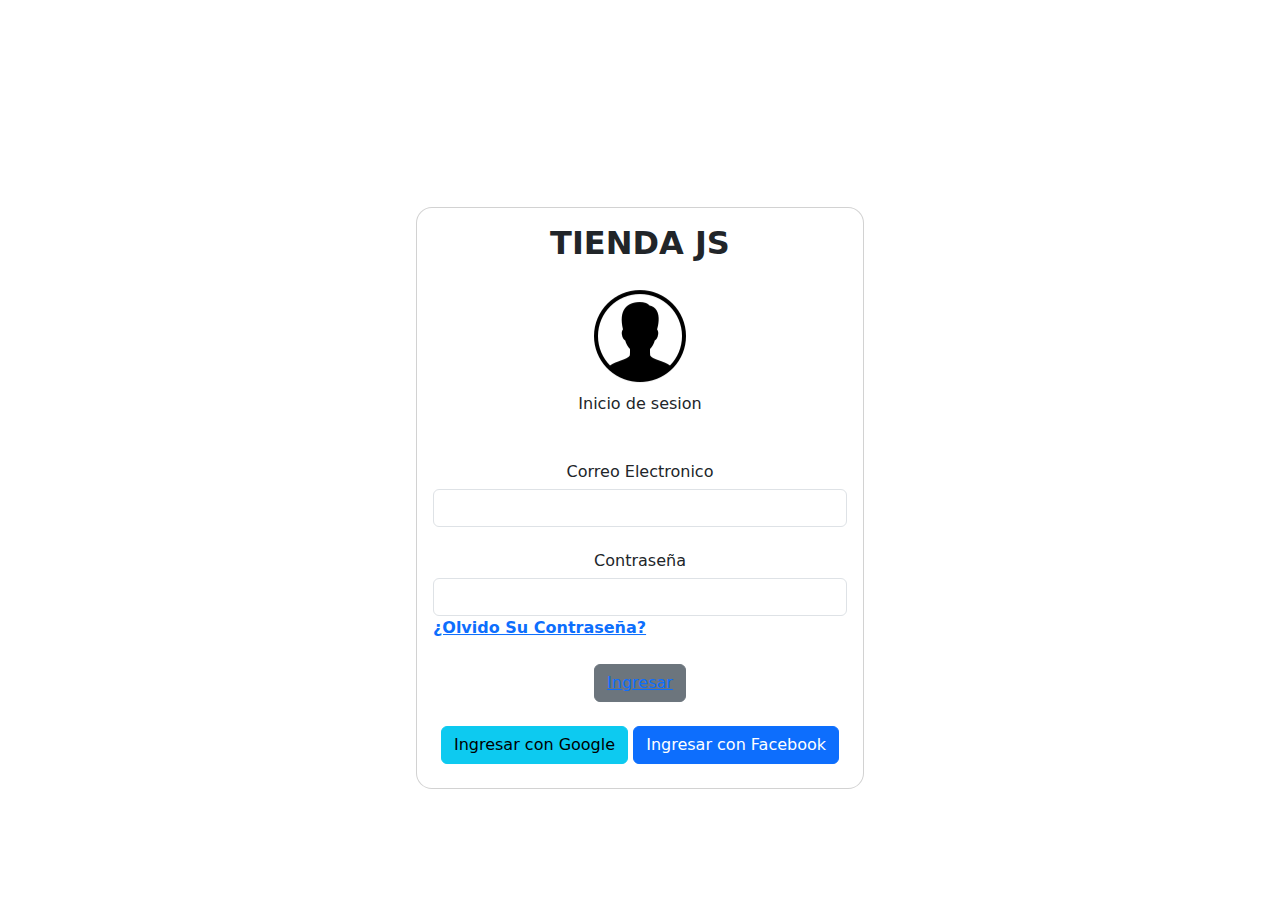
==== index.html @ de014403 "se agrego el login" ====
<!doctype html>
<html lang="en">

<head>
    <meta charset="utf-8">
    <meta name="viewport" content="width=device-width, initial-scale=1">
    <title>Ejercicios Bootstrap</title>
    <link rel="stylesheet" href="CSS/style.css">
    <link href="https://cdn.jsdelivr.net/npm/bootstrap@5.3.3/dist/css/bootstrap.min.css" rel="stylesheet"
        integrity="sha384-QWTKZyjpPEjISv5WaRU9OFeRpok6YctnYmDr5pNlyT2bRjXh0JMhjY6hW+ALEwIH" crossorigin="anonymous">
</head>

<body>
    <div class="card mt-5 position-absolute top-50 start-50 translate-middle rounded-4" style="width: 28rem;">
        <div class="card-body">
          <h2 class="card-title text-center mb-4 fw-bold">TIENDA JS</h2>
          <div class="text-center">
            <img src="img/icons8-usuario-masculino-en-círculo-100.png" class="rounded mb-2" alt="Login_icon">
          </div>
          <h6 class="card-title text-center mb-5">Inicio de sesion</h6>
          <h6 class="card-subtitle mb-2 mt-3 text-body-dark text-center">Correo Electronico</h6>
          <div class="col-auto">
            <input type="email" id="inputPassword6" class="form-control" aria-describedby="passwordHelpInline">
          </div>
          <h6 class="card-subtitle mb-2 mt-4 text-body-dark text-center">Contraseña</h6>
          <div class="col-auto">
            <input type="password" id="inputPassword6" class="form-control" aria-describedby="passwordHelpInline">
            <p class="fw-bold mb-4"><a href="Pagina-inicial">¿Olvido Su Contraseña?</a></p>
          </div>
          <div class="text-center">
          <button type="button" class="btn btn-secondary mb-4"><a href="Panel inicial.html">Ingresar</a></button>
          </div>
          <div class="text-center mb-2" alt="Boton_redes">
            <button type="button" class="btn btn-info">Ingresar con Google</button>
            <button type="button" class="btn btn-primary">Ingresar con Facebook</button>
          </div>
        </div>
      </div>

    
        <script src="https://cdn.jsdelivr.net/npm/bootstrap@5.3.3/dist/js/bootstrap.bundle.min.js"
            integrity="sha384-YvpcrYf0tY3lHB60NNkmXc5s9fDVZLESaAA55NDzOxhy9GkcIdslK1eN7N6jIeHz"
            crossorigin="anonymous"></script>
        <script src="https://cdn.jsdelivr.net/npm/@popperjs/core@2.11.8/dist/umd/popper.min.js"
            integrity="sha384-I7E8VVD/ismYTF4hNIPjVp/Zjvgyol6VFvRkX/vR+Vc4jQkC+hVqc2pM8ODewa9r"
            crossorigin="anonymous"></script>

</body>

</html>
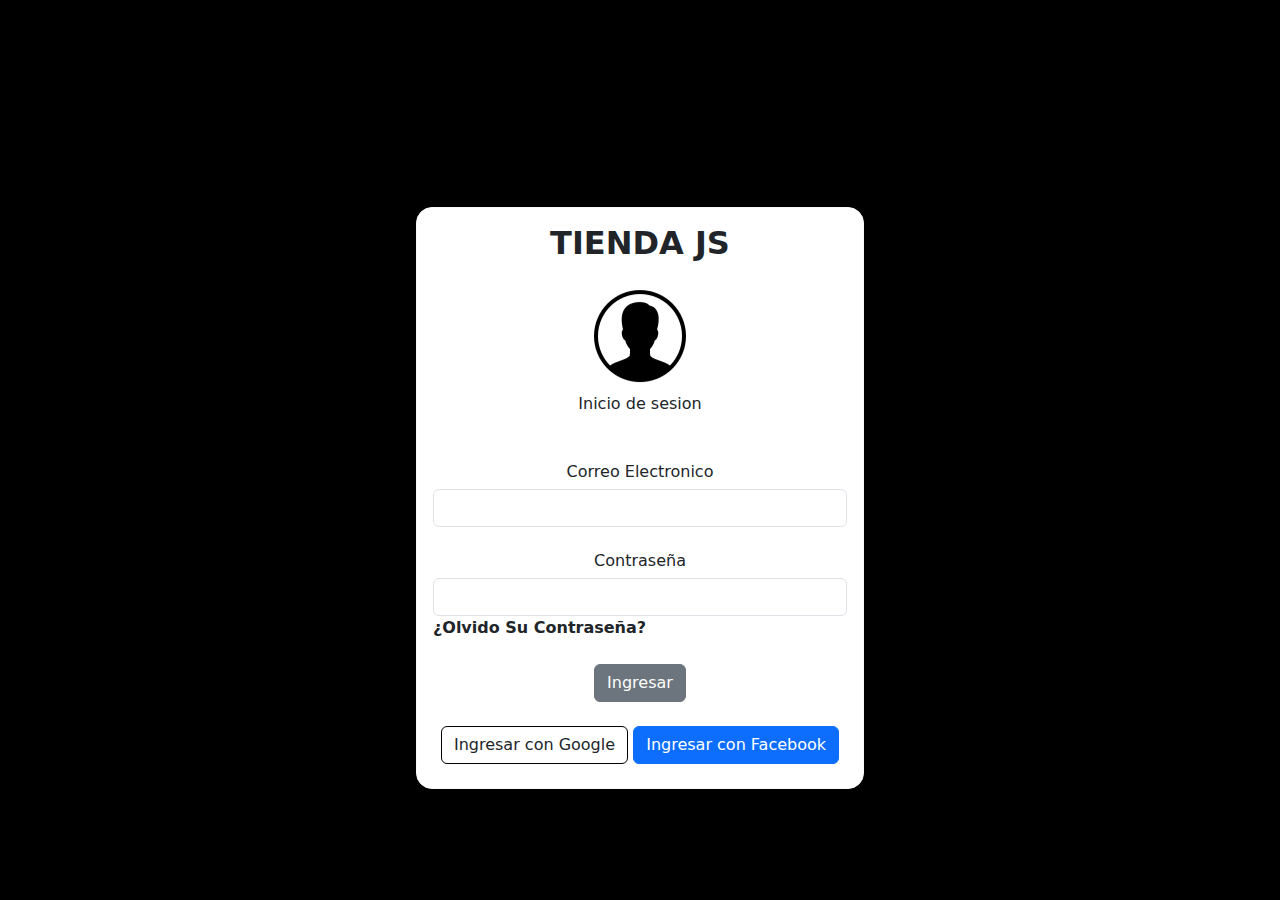
==== commit 9a51c316: "se agregaron cambios" ====
--- a/index.html
+++ b/index.html
@@ -10,8 +10,8 @@
         integrity="sha384-QWTKZyjpPEjISv5WaRU9OFeRpok6YctnYmDr5pNlyT2bRjXh0JMhjY6hW+ALEwIH" crossorigin="anonymous">
 </head>
 
-<body>
-    <div class="card mt-5 position-absolute top-50 start-50 translate-middle rounded-4" style="width: 28rem;">
+<body class="bg-black">
+    <div class="card mt-5 position-absolute top-50 start-50 translate-middle rounded-4 border-light" style="width: 28rem;">
         <div class="card-body">
           <h2 class="card-title text-center mb-4 fw-bold">TIENDA JS</h2>
           <div class="text-center">
@@ -25,13 +25,13 @@
           <h6 class="card-subtitle mb-2 mt-4 text-body-dark text-center">Contraseña</h6>
           <div class="col-auto">
             <input type="password" id="inputPassword6" class="form-control" aria-describedby="passwordHelpInline">
-            <p class="fw-bold mb-4"><a href="Pagina-inicial">¿Olvido Su Contraseña?</a></p>
+            <p class="fw-bold mb-4"><a class="text-decoration-none text-dark" href="Pagina-inicial">¿Olvido Su Contraseña?</a></p>
           </div>
           <div class="text-center">
-          <button type="button" class="btn btn-secondary mb-4"><a href="Panel inicial.html">Ingresar</a></button>
+          <button type="button" class="btn btn-secondary mb-4"><a class=" text-white text-decoration-none" href="Panel inicial.html">Ingresar</a></button>
           </div>
           <div class="text-center mb-2" alt="Boton_redes">
-            <button type="button" class="btn btn-info">Ingresar con Google</button>
+            <button type="button" class="btn btn-white border-black">Ingresar con Google</button>
             <button type="button" class="btn btn-primary">Ingresar con Facebook</button>
           </div>
         </div>
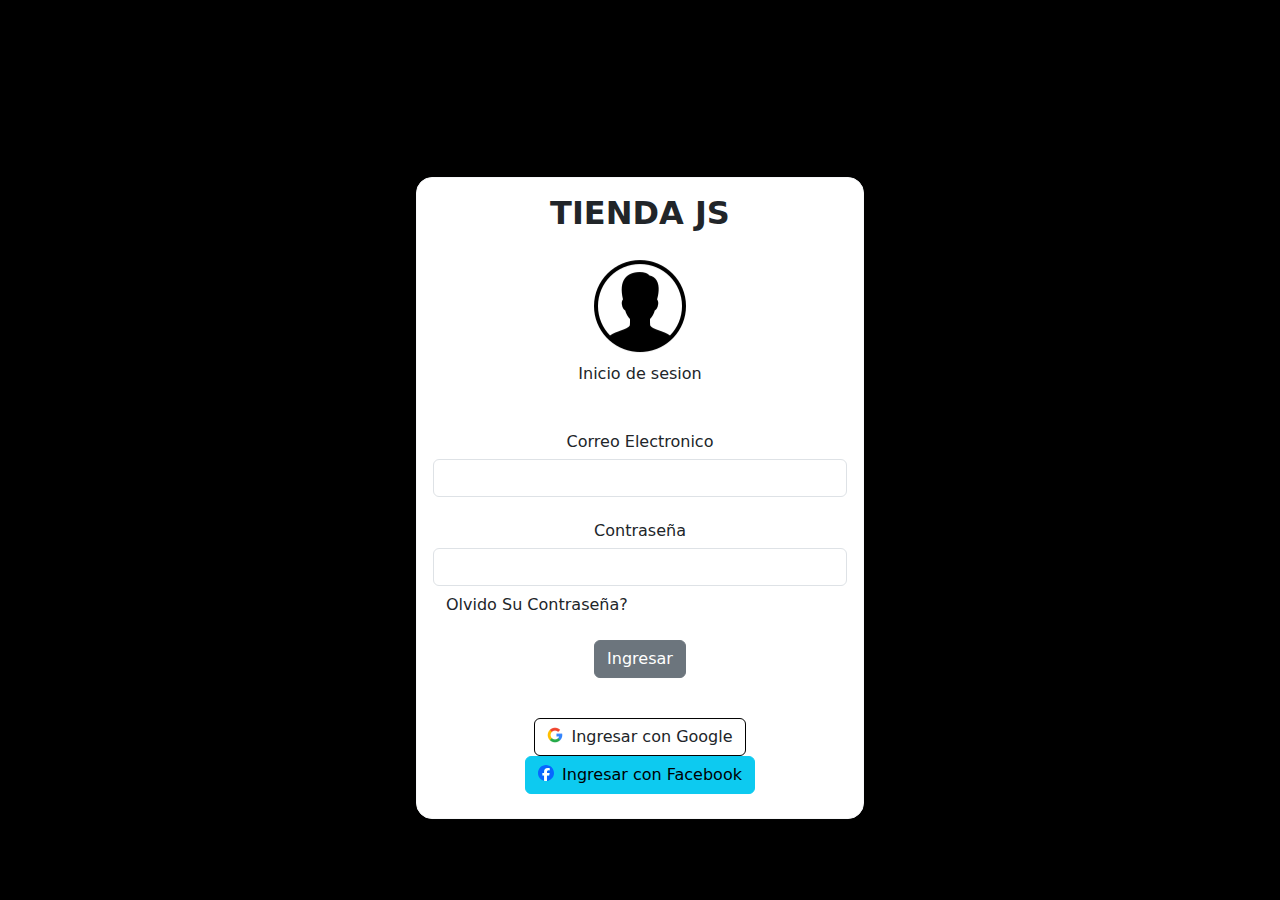
==== commit 52673d39: "se agregaron modals" ====
--- a/index.html
+++ b/index.html
@@ -25,18 +25,39 @@
           <h6 class="card-subtitle mb-2 mt-4 text-body-dark text-center">Contraseña</h6>
           <div class="col-auto">
             <input type="password" id="inputPassword6" class="form-control" aria-describedby="passwordHelpInline">
-            <p class="fw-bold mb-4"><a class="text-decoration-none text-dark" href="Pagina-inicial">¿Olvido Su Contraseña?</a></p>
+            <p class="btn" data-bs-toggle="modal" data-bs-target="#exampleModal">Olvido Su Contraseña?</p>
           </div>
           <div class="text-center">
-          <button type="button" class="btn btn-secondary mb-4"><a class=" text-white text-decoration-none" href="Panel inicial.html">Ingresar</a></button>
+          <button type="button" class="btn btn-secondary mb-4"><a class=" text-white text-decoration-none"href="Panel inicial.html">Ingresar</a></button>
           </div>
-          <div class="text-center mb-2" alt="Boton_redes">
-            <button type="button" class="btn btn-white border-black">Ingresar con Google</button>
-            <button type="button" class="btn btn-primary">Ingresar con Facebook</button>
           </div>
-        </div>
+          
+          <div class="text-center mb-4" alt="Boton_redes">
+            <button type="button" class="btn btn-white border-black"><img src="img/google_logo-google_icongoogle-512.webp" class="me-2 mb-1" style="width: 1rem;">Ingresar con Google</button>
+            <button type="button" class="btn btn-info"><img src="img/2023_Facebook_icon.svg" class=" me-2 mb-1" style="width: 1rem;">Ingresar con Facebook</button>
+          </div>
+    </div>
+
+    <!-- Modal -->
+<div class="modal fade" id="exampleModal" tabindex="-1" aria-labelledby="exampleModalLabel" aria-hidden="true">
+  <div class="modal-dialog">
+    <div class="modal-content">
+      <div class="modal-header">
+        <h1 class="modal-title fs-5" id="exampleModalLabel">Recupere su Contraseña</h1>
+        <button type="button" class="btn-close" data-bs-dismiss="modal" aria-label="Close"></button>
       </div>
-
+      <div class="mb-3">
+        <label for="exampleFormControlInput1" class="form-label ms-3 mt-2">Email address</label>
+        <input type="email" class="form-control ms-3" id="exampleFormControlInput1" placeholder="name@example.com">
+      </div>
+      <div class="modal-footer">
+        <button type="button" class="btn btn-secondary" data-bs-dismiss="modal">Cerrar</button>
+        <button type="button" class="btn btn-success">Enviar Codigo</button>
+      </div>
+    </div>
+  </div>
+</div>
+      
     
         <script src="https://cdn.jsdelivr.net/npm/bootstrap@5.3.3/dist/js/bootstrap.bundle.min.js"
             integrity="sha384-YvpcrYf0tY3lHB60NNkmXc5s9fDVZLESaAA55NDzOxhy9GkcIdslK1eN7N6jIeHz"
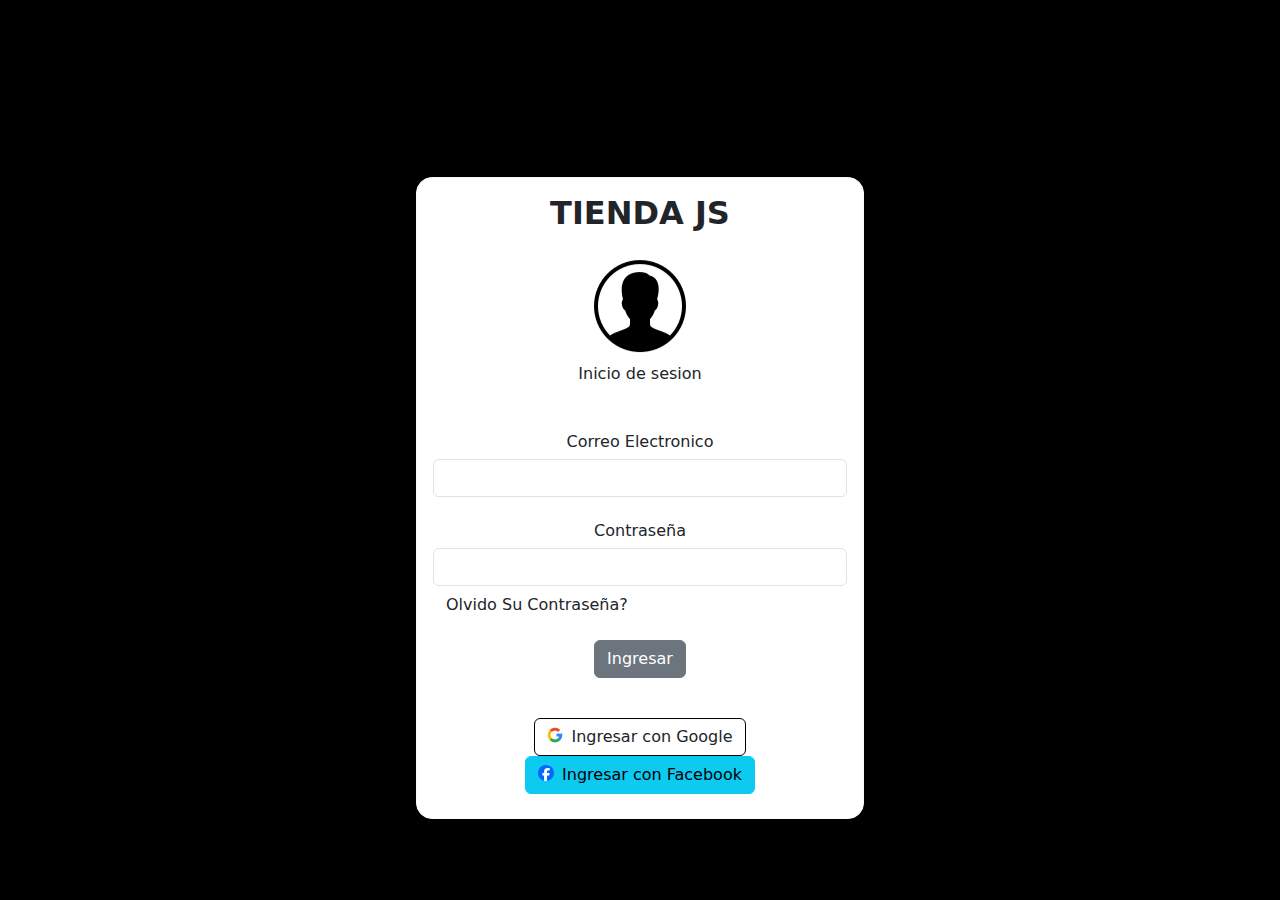
==== commit 568eeb0e: "se concluyo el repositorio" ====
--- a/index.html
+++ b/index.html
@@ -47,8 +47,8 @@
         <button type="button" class="btn-close" data-bs-dismiss="modal" aria-label="Close"></button>
       </div>
       <div class="mb-3">
-        <label for="exampleFormControlInput1" class="form-label ms-3 mt-2">Email address</label>
-        <input type="email" class="form-control ms-3" id="exampleFormControlInput1" placeholder="name@example.com">
+        <label for="exampleFormControlInput1" class="form-label ms-2 mt-2">Email address</label>
+        <input type="email" class="form-control ms-1" id="exampleFormControlInput1" placeholder="name@example.com">
       </div>
       <div class="modal-footer">
         <button type="button" class="btn btn-secondary" data-bs-dismiss="modal">Cerrar</button>
